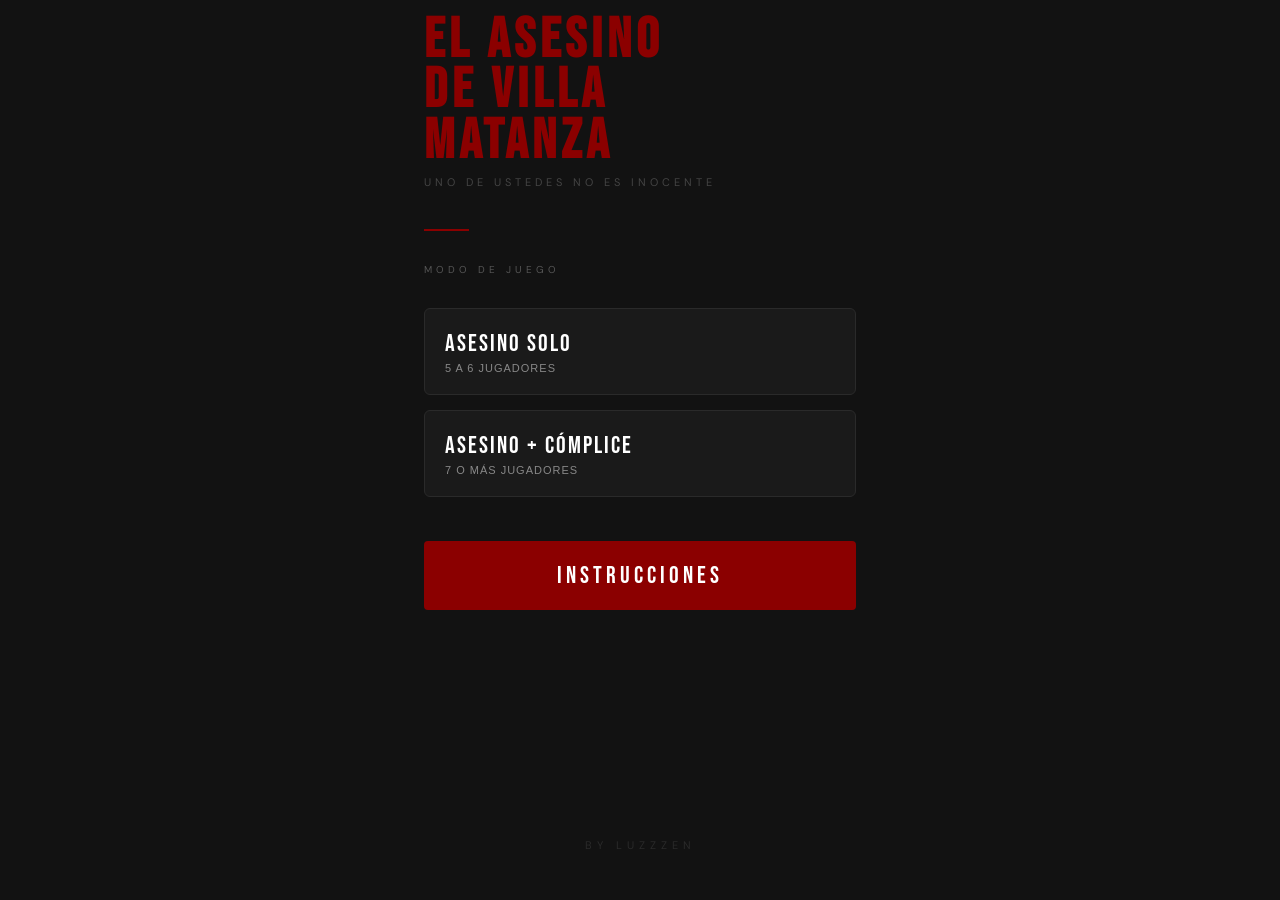
==== index.html @ b267b770 "Update index.html" ====
<!DOCTYPE html>
<html lang="es">
<head>
  <meta charset="UTF-8" />
  <meta name="viewport" content="width=device-width, initial-scale=1.0" />
  <title>El Asesino de Villa Matanza</title>
  <link rel="stylesheet" href="style.css" />
  <link href="https://fonts.googleapis.com/css2?family=Bebas+Neue&family=DM+Sans:wght@300;400;500&display=swap" rel="stylesheet" />
  <link rel="icon" type="image/svg+xml" href="favicon.svg" />
  <link rel="manifest" href="manifest.json" />
  <meta name="theme-color" content="#8b0000" />
</head>
<body>

  <!-- MODO DE JUEGO -->
<div id="screen-mode" class="screen active">
  <div class="container">
    <h1 class="titulo">El Asesino<br>de Villa<br>Matanza</h1>
    <p class="subtitulo">Uno de ustedes no es inocente</p>
    <div class="bloodline"></div>
    <p class="label">Modo de juego</p>
    <div class="mode-grid">
      <button class="mode-btn" onclick="selectMode('solo')">
        <span class="mode-name">Asesino Solo</span>
        <span class="mode-players">5 a 6 jugadores</span>
      </button>
      <button class="mode-btn" onclick="selectMode('complice')">
        <span class="mode-name">Asesino + Cómplice</span>
        <span class="mode-players">7 o más jugadores</span>
      </button>
    </div>
    <a href="instrucciones.html" class="btn-instrucciones" style="margin-top:1.5rem">INSTRUCCIONES</a>
    <p class="footer-brand">By Luzzzen</p>
  </div>
</div>

  <!-- SETUP -->
  <div id="screen-setup" class="screen">
    <div class="container">
      <h1 class="titulo" onclick="resetGame()" style="cursor:pointer;">El Asesino<br>de Villa<br>Matanza</h1>
      <p class="subtitulo">Uno de ustedes no es inocente</p>
      <div class="bloodline"></div>
      
      <p class="label">Jugadores</p>
      <div id="playerList" class="player-list"></div>
      
      <button class="btn-agregar" id="addBtn" onclick="addPlayer()">+ Agregar jugador</button>
      
      <div class="counter">
        <span>TOTAL: <span id="count">0</span> JUGADORES</span>
        <br>
        <small id="playerRangeText" style="font-size: 10px; opacity: 0.5;">Mín. 5 — Máx. 12</small>
      </div>

      <div class="toggle-row">
        <span class="toggle-label">ROLES FALSOS PARA VILLANOS</span>
        <label class="switch">
          <input type="checkbox" id="toggleRolesFalsos" onchange="toggleRolesFalsos()">
          <span class="slider"></span>
        </label>
      </div>

      <button class="btn-primary" id="startBtn" onclick="goToRoles()" disabled>COMENZAR</button>
      <p class="warning" id="warning" style="font-size: 11px; color: #8b0000; text-align: center; margin-top: 10px;"></p>
      
      <p class="footer-brand">By Luzzzen</p>
    </div>
</div>

  <!-- ASIGNACIÓN: pasar teléfono -->
  <div id="screen-roles" class="screen">
    <div class="container">
      <p class="label">Pasale el teléfono a</p>
      <h2 class="nombre-jugador" id="rolePlayerName"></h2>
      <div class="bloodline"></div>
      <p class="instruccion">Mirá tu rol en privado.<br>No se lo muestres a nadie.</p>
      <button class="btn-primary" onclick="revealRole()">VER MI ROL</button>
    </div>
  </div>

  <!-- ASIGNACIÓN: ver rol -->
  <div id="screen-reveal" class="screen">
    <div class="container">
      <p class="label">Tu rol esta ronda</p>
      <h2 class="rol-nombre" id="revealRoleName"></h2>
      <div class="bloodline"></div>
      <p class="rol-desc" id="revealRoleDesc"></p>
      <div id="villainExtra" class="villain-extra" style="display:none">
        <p class="label" style="margin-top:1.5rem">Tu cómplice</p>
        <p class="complice-nombre" id="compliceNombre"></p>
      </div>
      <button class="btn-primary" style="margin-top:2rem" onclick="nextRolePlayer()">ENTENDIDO</button>
    </div>
  </div>

  <!-- NOCHE: pasar teléfono -->
  <div id="screen-night-pass" class="screen">
    <div class="container">
      <p class="label">Noche — Ronda <span id="nightRoundNum"></span></p>
      <h2 class="nombre-jugador" id="nightPlayerName"></h2>
      <div class="bloodline"></div>
      <p class="instruccion">Villa Matanza duerme.<br>No muestres tu pantalla.</p>
      <button class="btn-primary" onclick="revealNightAction()">VER MI ACCIÓN</button>
    </div>
  </div>

  <!-- NOCHE: acción -->
  <div id="screen-night-action" class="screen">
    <div class="container">
      <p class="label" id="nightActionLabel"></p>
      <h2 class="rol-nombre" id="nightActionTitle"></h2>
      <div class="bloodline"></div>
      <p class="rol-desc" id="nightActionDesc"></p>
      <p class="rol-falso-hint" id="nightRolFalso" style="display:none"></p>

      <!-- Lista de jugadores (asesino / guardián / secuaz-sugerencia) -->
      <div id="nightPlayerPicker" style="display:none">
        <div id="nightPickerList" class="picker-list"></div>
      </div>

      <!-- Timer -->
      <div class="timer-wrap" id="timerWrap">
        <div class="timer-bar" id="timerBar"></div>
        <p class="timer-text" id="timerText">10</p>
      </div>

      <button class="btn-primary" id="nightContinueBtn" style="display:none" onclick="nextNightPlayer()">CONTINUAR</button>
    </div>
  </div>

  <!-- DÍA: anuncio de víctima -->
  <div id="screen-day-announce" class="screen">
    <div class="container">
      <p class="label">Amaneció en Villa Matanza</p>
      <div class="bloodline"></div>
      <div id="announceContent"></div>
      <button class="btn-primary" style="margin-top:2rem" onclick="startDebate()">INICIAR DEBATE</button>
    </div>
  </div>

  <!-- DÍA: debate -->
  <div id="screen-debate" class="screen">
    <div class="container">
      <p class="label">Ronda <span id="debateRoundNum"></span> — Debate</p>
      <h2 class="nombre-jugador" style="font-size:32px; margin-bottom:0.5rem">Discutan entre ustedes</h2>
      <div class="bloodline"></div>
      <p class="instruccion">Cuando estén listos,<br>inicien la votación.</p>
      <div id="debateAlivePlayers" class="alive-list"></div>
      <button class="btn-primary" onclick="startVoting()">INICIAR VOTACIÓN</button>
    </div>
  </div>

  <!-- VOTACIÓN: pasar teléfono -->
  <div id="screen-vote-pass" class="screen">
    <div class="container">
      <p class="label">Votación — Ronda <span id="voteRoundNum"></span></p>
      <h2 class="nombre-jugador" id="votePlayerName"></h2>
      <div class="bloodline"></div>
      <p class="instruccion">Votá en privado.<br>No muestres tu pantalla.</p>
      <button class="btn-primary" onclick="revealVote()">VOTAR</button>
    </div>
  </div>

  <!-- VOTACIÓN: emitir voto -->
  <div id="screen-vote-action" class="screen">
    <div class="container">
      <p class="label" id="voteActionLabel">¿A quién eliminás?</p>
      <div class="bloodline"></div>
      <div id="votePickerList" class="picker-list"></div>
    </div>
  </div>

  <!-- RESULTADO DE VOTACIÓN -->
  <div id="screen-vote-result" class="screen">
    <div class="container">
      <p class="label">El pueblo decidió</p>
      <div class="bloodline"></div>
      <div id="voteResultContent"></div>
      <button class="btn-primary" style="margin-top:2rem" id="voteResultBtn" onclick="afterVoteResult()"></button>
    </div>
  </div>

  <!-- FIN DE PARTIDA -->
  <div id="screen-gameover" class="screen">
    <div class="container">
      <h1 class="titulo" id="gameoverTitle"></h1>
      <div class="bloodline"></div>
      <p class="rol-desc" id="gameoverDesc"></p>
      <div id="gameoverRoles" class="gameover-roles"></div>
      <button class="btn-primary" style="margin-top:2rem" onclick="resetGame()">NUEVA PARTIDA</button>
    </div>
  </div>

  <script src="js/roles.js"></script>
  <script src="js/game.js?v=0.9.2"></script>
</body>
</html>
---- style.css ----
@import url('https://fonts.googleapis.com/css2?family=Bebas+Neue&family=DM+Sans:wght@300;400;500&display=swap');

/* --- CONFIGURACIÓN GLOBAL --- */
:root {
    --rojo-sangre: #8b0000;
    --rojo-hover: #a30000;
    --negro-fondo: #121212;
    --gris-oscuro: #1a1a1a;
    --gris-borde: #2a2a2a;
    --texto-principal: #e8e8e8;
    --texto-secundario: #888;
}

*, *::before, *::after { 
    box-sizing: border-box; 
    margin: 0; 
    padding: 0; 
    -webkit-tap-highlight-color: transparent; 
}

body {
    background: var(--negro-fondo);
    color: var(--texto-principal);
    font-family: 'DM Sans', sans-serif;
    min-height: 100vh;
    overflow-x: hidden;
}

.container { 
    max-width: 480px; 
    margin: 0 auto; 
    padding: 1rem 1.5rem 3rem;
    display: flex; 
    flex-direction: column; 
    min-height: 100vh;
}

/* --- ANIMACIONES --- */
.screen { display: none; opacity: 0; }
.screen.active { display: block; animation: fadeIn 0.4s ease forwards; }

@keyframes fadeIn { 
    from { opacity: 0; transform: translateY(10px); } 
    to { opacity: 1; transform: translateY(0); } 
}

@keyframes flicker {
    0%, 18%, 22%, 25%, 53%, 57%, 100% { opacity: 1; }
    20%, 24%, 55% { opacity: 0.3; }
}

/* --- BRANDING --- */
.titulo { 
    font-family: 'Bebas Neue', sans-serif; 
    font-size: 56px; 
    letter-spacing: 5px; 
    color: var(--rojo-sangre); 
    line-height: 0.9; 
    margin-bottom: 0.5rem;
    text-transform: uppercase;
}

.subtitulo { 
    font-size: 11px; 
    letter-spacing: 4px; 
    text-transform: uppercase; 
    color: #444; 
    margin-bottom: 1.5rem;
    animation: flicker 4s linear infinite;
}

.bloodline { 
    width: 45px; 
    height: 2px; 
    background: var(--rojo-sangre); 
    margin: 1rem 0 2rem; 
}

.label { 
    font-size: 10px; 
    letter-spacing: 4px; 
    text-transform: uppercase; 
    color: #555; 
    margin-bottom: 12px; 
}

.instruccion {
    font-size: 15px;
    color: var(--texto-secundario);
    line-height: 1.8;
    margin-bottom: 2rem;
}

/* --- LISTA DE JUGADORES --- */
.player-list {
    display: flex;
    flex-direction: column;
    margin-bottom: 1rem;
}

.player-row {
    background: rgba(255,255,255,0.03);
    border: 1px solid var(--gris-borde);
    padding: 16px;
    border-radius: 6px;
    margin-bottom: 15px;
    display: flex;
    flex-direction: column;
    gap: 12px;
}

.player-num { 
    font-family: 'Bebas Neue', sans-serif; 
    color: var(--rojo-sangre); 
    font-size: 14px; 
    letter-spacing: 1px;
}

.player-fields { display: flex; flex-direction: column; gap: 10px; }
.player-sub { display: flex; gap: 10px; align-items: center; }

.vm-input, .vm-select { 
    background: #080808; 
    border: 1px solid var(--gris-borde); 
    color: #fff; 
    padding: 14px; 
    font-size: 16px; 
    border-radius: 4px; 
    outline: none; 
    width: 100%;
    font-family: 'DM Sans', sans-serif;
}

.vm-input:focus { border-color: var(--rojo-sangre); box-shadow: 0 0 5px rgba(139, 0, 0, 0.2); }
.vm-input::placeholder { color: #333; }
.vm-select option { background: #080808; }

input[type=number]::-webkit-inner-spin-button,
input[type=number]::-webkit-outer-spin-button { -webkit-appearance: none; }
input[type=number] { -moz-appearance: textfield; }

.btn-remove { 
    background: none; 
    border: none; 
    color: #555; 
    font-size: 20px; 
    cursor: pointer;
}

/* --- TOGGLE ROLES FALSOS --- */
.toggle-row {
    display: flex; 
    justify-content: space-between; 
    align-items: center;
    padding: 20px 0; 
    border-top: 1px solid var(--gris-borde); 
    margin-top: 15px;
    margin-bottom: 1.5rem;
}

.toggle-label { 
    font-family: 'Bebas Neue', sans-serif; 
    font-size: 18px; 
    letter-spacing: 1.5px; 
    color: var(--texto-principal);
}

.switch { position: relative; display: inline-block; width: 48px; height: 26px; }
.switch input { opacity: 0; width: 0; height: 0; }

.slider {
    position: absolute; cursor: pointer; inset: 0; 
    background: #2a2a2a; transition: .3s; border-radius: 30px;
}

.slider:before {
    position: absolute; content: ""; height: 18px; width: 18px;
    left: 4px; bottom: 4px; background: white; transition: .3s; border-radius: 50%;
}

input:checked + .slider { background: var(--rojo-sangre); }
input:checked + .slider:before { transform: translateX(22px); }

/* --- BOTONES PRINCIPALES --- */
.btn-primary, .btn-instrucciones {
    width: 100%; 
    background: var(--rojo-sangre); 
    color: #fff; 
    border: none;
    padding: 20px; 
    font-family: 'Bebas Neue', sans-serif; 
    font-size: 24px;
    letter-spacing: 4px; 
    border-radius: 4px; 
    cursor: pointer; 
    text-decoration: none;
    display: block; 
    text-align: center; 
    margin-bottom: 15px;
    transition: background 0.2s, transform 0.1s;
}

.btn-primary:active { background: var(--rojo-hover); transform: scale(0.98); }
.btn-primary:disabled { background: #222; color: #444; cursor: not-allowed; opacity: 0.4; transform: none; }

.btn-agregar {
    width: 100%; 
    background: transparent; 
    border: 1px dashed #444;
    color: var(--texto-secundario); 
    padding: 14px; 
    font-family: 'Bebas Neue', sans-serif;
    font-size: 15px; 
    letter-spacing: 2px; 
    margin-bottom: 2rem; 
    border-radius: 4px;
    cursor: pointer;
}

/* --- COUNTER --- */
.counter { 
    color: var(--rojo-sangre); 
    font-family: 'Bebas Neue', sans-serif; 
    font-size: 18px; 
    text-align: center; 
    margin-bottom: 20px; 
    letter-spacing: 2px;
}

.warning {
    font-size: 11px;
    color: var(--rojo-sangre);
    text-align: center;
    margin-top: 10px;
    min-height: 16px;
    letter-spacing: 1px;
}

/* --- PANTALLAS DE JUEGO --- */
.nombre-jugador {
    font-family: 'Bebas Neue', sans-serif;
    font-size: 42px;
    letter-spacing: 4px;
    color: var(--texto-principal);
    margin-bottom: 0.5rem;
}

.rol-nombre {
    font-family: 'Bebas Neue', sans-serif;
    font-size: 48px;
    color: var(--rojo-sangre);
    letter-spacing: 3px;
    margin-bottom: 0.5rem;
}

.rol-desc {
    font-size: 15px;
    color: var(--texto-secundario);
    line-height: 1.8;
    white-space: pre-line;
}

.villain-extra {
    border-left: 2px solid var(--rojo-sangre);
    padding-left: 1rem;
    margin-top: 1.5rem;
}

.complice-nombre {
    font-family: 'Bebas Neue', sans-serif;
    font-size: 24px;
    letter-spacing: 3px;
    color: var(--texto-principal);
    margin-top: 4px;
}

/* --- ROL FALSO HINT --- */
.rol-falso-hint {
    margin-top: 1rem;
    padding: 12px 16px;
    border-left: 2px solid var(--rojo-sangre);
    font-size: 13px;
    color: var(--texto-secundario);
    letter-spacing: 0.5px;
    line-height: 1.6;
}

/* --- PICKER (botones de selección de jugador) --- */
.picker-list {
    display: flex;
    flex-direction: column;
    gap: 10px;
    margin: 1.5rem 0;
}

.picker-btn {
    width: 100%;
    background: var(--gris-oscuro);
    border: 1px solid var(--gris-borde);
    color: var(--texto-principal);
    padding: 18px;
    border-radius: 6px;
    font-family: 'DM Sans', sans-serif;
    font-size: 16px;
    cursor: pointer;
    text-align: left;
    transition: all 0.2s;
    letter-spacing: 1px;
}

.picker-btn:active, .picker-btn.selected { 
    border-color: var(--rojo-sangre); 
    background: #1f0000; 
    color: #fff; 
}

/* --- TIMER --- */
.timer-wrap {
    margin: 2rem 0 1.5rem;
}

.timer-bar-bg {
    width: 100%;
    height: 4px;
    background: #2a2a2a;
    border-radius: 2px;
    overflow: hidden;
    margin-bottom: 10px;
}

.timer-bar {
    height: 100%;
    background: var(--rojo-sangre);
    width: 100%;
    transition: width 1s linear;
    border-radius: 2px;
}

.timer-text {
    font-family: 'Bebas Neue', sans-serif;
    font-size: 32px;
    color: var(--rojo-sangre);
    letter-spacing: 4px;
}

/* --- ALIVE LIST (debate) --- */
.alive-list {
    display: flex;
    flex-wrap: wrap;
    gap: 8px;
    margin: 1rem 0 2rem;
}

.alive-chip {
    background: var(--gris-oscuro);
    border: 1px solid var(--gris-borde);
    color: var(--texto-secundario);
    padding: 6px 14px;
    font-size: 13px;
    letter-spacing: 1px;
    border-radius: 20px;
}

/* --- GAMEOVER --- */
.gameover-roles {
    display: flex;
    flex-direction: column;
    gap: 8px;
    margin-top: 1.5rem;
}

.gameover-role-row {
    display: flex;
    justify-content: space-between;
    font-size: 14px;
    padding: 10px 0;
    border-bottom: 1px solid #1e1e1e;
    color: var(--texto-secundario);
}

.gameover-role-row span:first-child { color: var(--texto-principal); }
.gameover-role-row span:last-child { color: var(--texto-secundario); }
.villain-tag { color: var(--rojo-sangre) !important; }

/* --- MODOS DE JUEGO --- */
.mode-grid {
    display: flex;
    flex-direction: column;
    gap: 15px;
    margin: 20px 0;
}

.mode-btn {
    background: var(--gris-oscuro);
    border: 1px solid var(--gris-borde);
    padding: 20px;
    border-radius: 6px;
    display: flex;
    flex-direction: column;
    align-items: flex-start;
    cursor: pointer;
    text-align: left;
    transition: all 0.2s ease;
}

.mode-btn:active { border-color: var(--rojo-sangre); background: #1f0000; }

.mode-name {
    font-family: 'Bebas Neue', sans-serif;
    font-size: 24px;
    color: #fff;
    letter-spacing: 2px;
    margin-bottom: 4px;
    display: block;
}

.mode-players {
    font-size: 11px;
    color: var(--texto-secundario);
    text-transform: uppercase;
    letter-spacing: 1px;
    display: block;
}

/* --- INSTRUCCIONES --- */
.instr-text {
    font-size: 14px;
    color: var(--texto-secundario);
    line-height: 1.8;
    margin-bottom: 1rem;
}

.instr-rol {
    font-size: 15px;
    color: var(--texto-principal);
    font-weight: 500;
    margin-bottom: 4px;
    margin-top: 1rem;
}

.instr-paso {
    font-family: 'Bebas Neue', sans-serif;
    font-size: 16px;
    letter-spacing: 3px;
    color: var(--rojo-sangre);
    margin-bottom: 4px;
    margin-top: 1rem;
}

/* --- FOOTER --- */
.footer-brand { 
    margin-top: auto; 
    padding-top: 3rem; 
    font-size: 11px; 
    letter-spacing: 5px; 
    color: #2a2a2a; 
    text-align: center; 
    text-transform: uppercase;
}
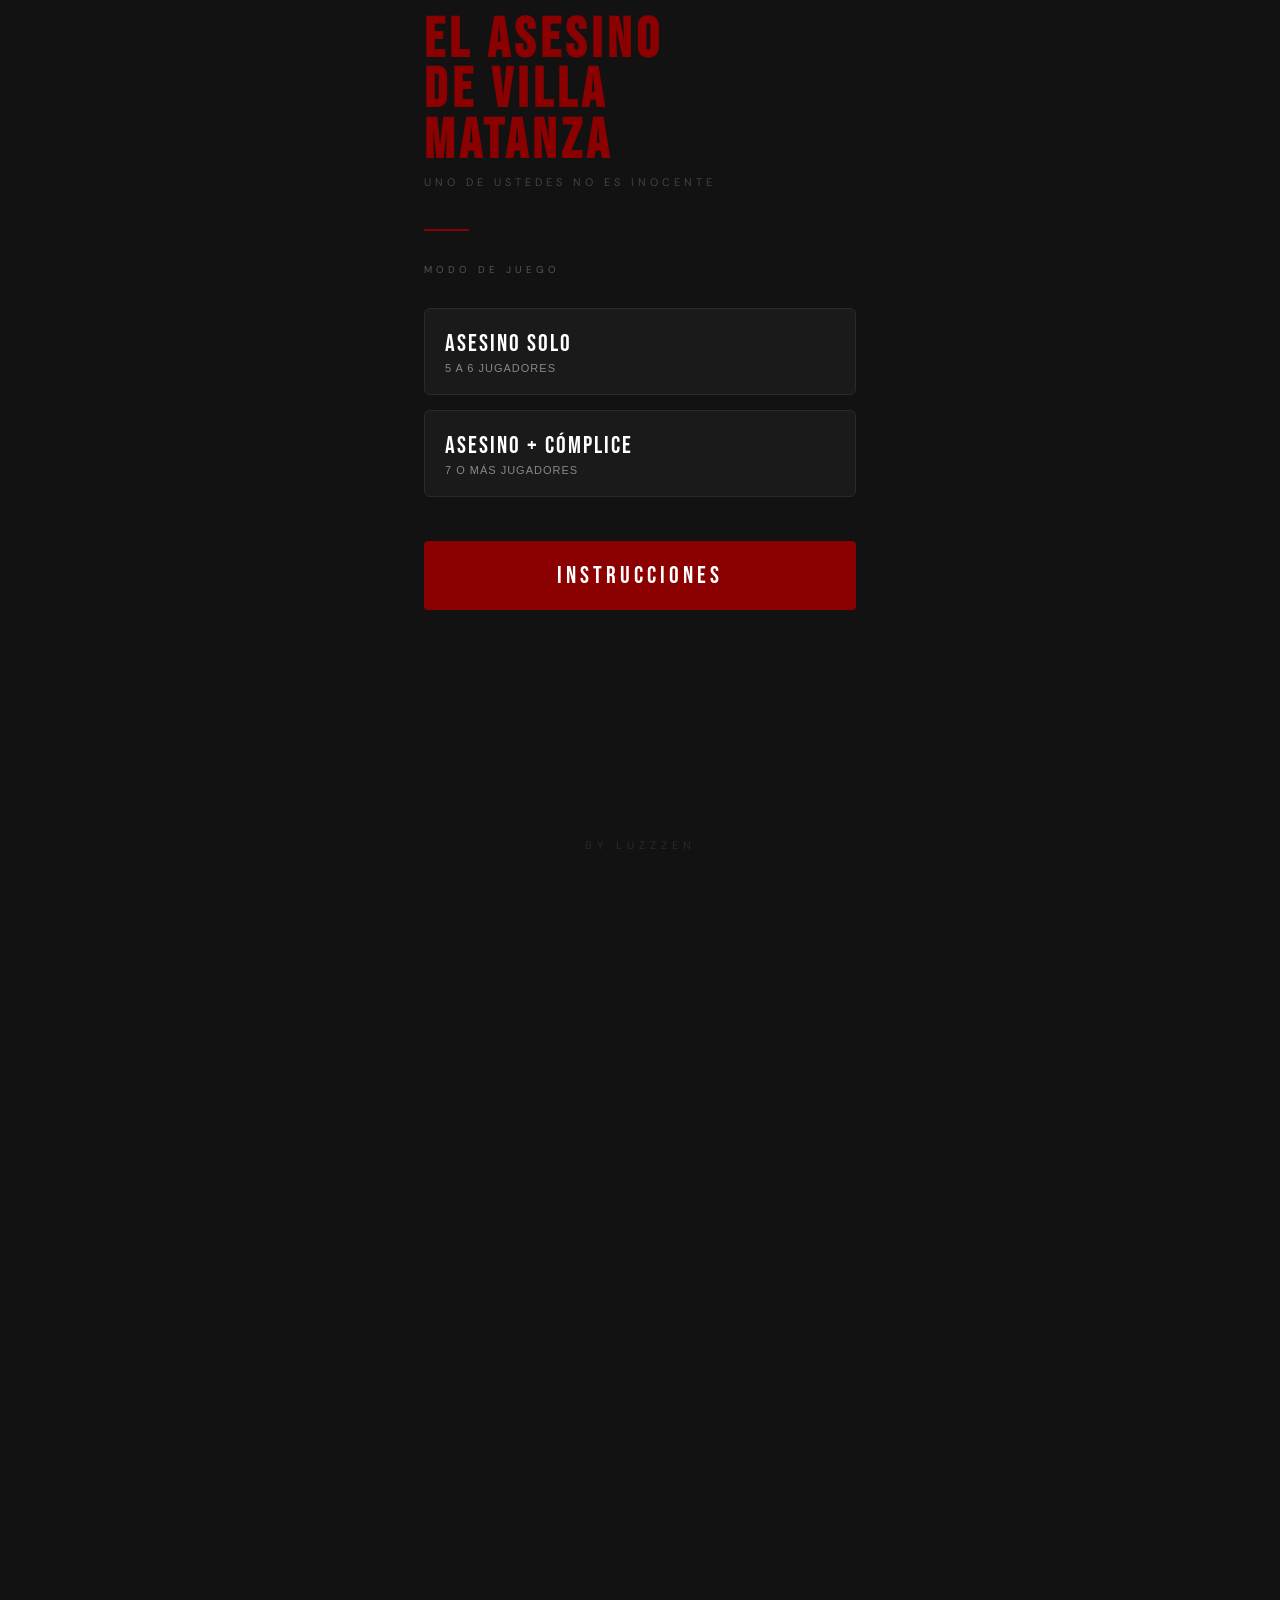
==== commit 96f78e2f: "Update index.html" ====
--- a/index.html
+++ b/index.html
@@ -187,11 +187,23 @@
       <div class="bloodline"></div>
       <p class="rol-desc" id="gameoverDesc"></p>
       <div id="gameoverRoles" class="gameover-roles"></div>
-      <button class="btn-primary" style="margin-top:2rem" onclick="resetGame()">NUEVA PARTIDA</button>
-    </div>
-  </div>
-
+      <button class="btn-primary" style="margin-top:2rem" onclick="resetGame(false)">
+  NUEVA PARTIDA<br>
+  <small style="font-size:10px;opacity:0.7">con los mismos jugadores</small>
+</button>
+      <button class="btn-primary" style="margin-top:1rem" onclick="resetGame(true)">
+  MENÚ INICIAL
+</button>
+    </div>
+  </div>
+
+<div id="screen-transition" class="screen">
+  <div class="container" style="text-align:center;">
+    <h1 id="transitionText" class="titulo"></h1>
+  </div>
+</div>
+  
   <script src="js/roles.js"></script>
-  <script src="js/game.js?v=0.9.2"></script>
+  <script src="js/game.js?v=0.9.4"></script>
 </body>
 </html>
--- a/style.css
+++ b/style.css
@@ -457,3 +457,26 @@
     text-align: center; 
     text-transform: uppercase;
 }
+
+#screen-transition {
+  display: flex;
+  align-items: center;
+  justify-content: center;
+  height: 100vh;
+}
+
+#transitionText {
+  font-size: 48px;
+  animation: fadeZoom 1s ease;
+}
+
+@keyframes fadeZoom {
+  from {
+    opacity: 0;
+    transform: scale(0.8);
+  }
+  to {
+    opacity: 1;
+    transform: scale(1);
+  }
+}
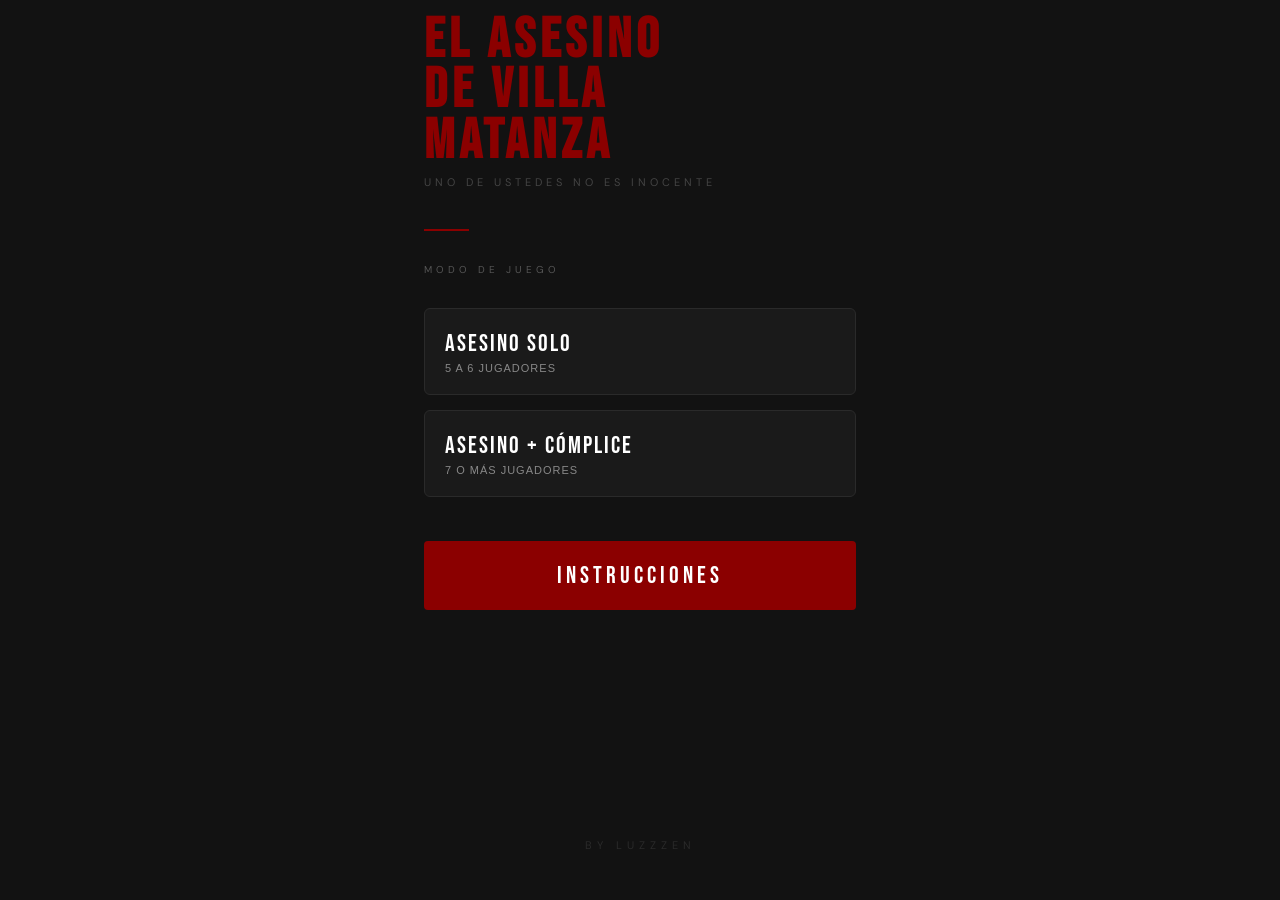
==== commit b41b9460: "Update index.html" ====
--- a/index.html
+++ b/index.html
@@ -204,6 +204,6 @@
 </div>
   
   <script src="js/roles.js"></script>
-  <script src="js/game.js?v=0.9.4"></script>
+  <script src="js/game.js?v=0.9.5"></script>
 </body>
 </html>
--- a/style.css
+++ b/style.css
@@ -459,15 +459,23 @@
 }
 
 #screen-transition {
-  display: flex;
   align-items: center;
   justify-content: center;
   height: 100vh;
 }
 
+#screen-transition.active {
+  display: flex;
+}
+
+#screen-transition {
+  background: #000;
+}
+
 #transitionText {
   font-size: 48px;
-  animation: fadeZoom 1s ease;
+  letter-spacing: 4px;
+  animation: fadeZoom 1s ease, flicker 2s infinite;
 }
 
 @keyframes fadeZoom {
